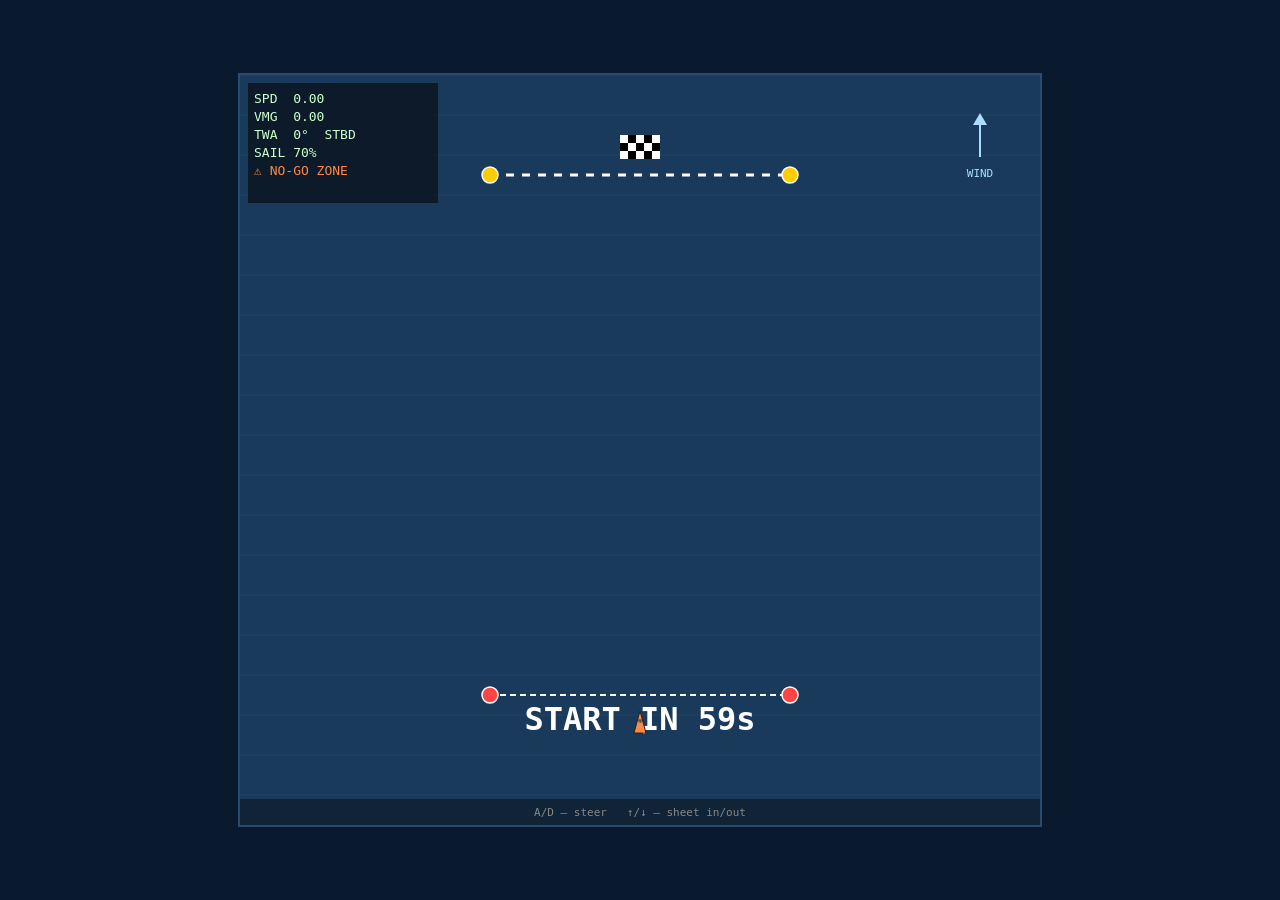
==== index.html @ 362bf12f "Initial playable sailing sim: physics, renderer, race state machine - DOM-free physics engine with s" ====
<!DOCTYPE html>
<html lang="en">
<head>
  <meta charset="UTF-8">
  <meta name="viewport" content="width=device-width, initial-scale=1.0">
  <title>Sailing Sim</title>
  <link rel="stylesheet" href="css/style.css">
</head>
<body>
  <canvas id="game" width="800" height="750"></canvas>

  <script type="module">
    import { getInitialState, step } from './js/physics.js';
    import { createControls } from './js/controls.js';
    import { createRenderer } from './js/renderer.js';
    import { createRaceState, updateRace } from './js/game.js';

    const canvas   = document.getElementById('game');
    const renderer = createRenderer(canvas);
    const controls = createControls();

    let boatState = getInitialState();
    let raceState = createRaceState();
    let lastTime  = null;

    function loop(timestamp) {
      if (!lastTime) lastTime = timestamp;
      const dt = Math.min((timestamp - lastTime) / 1000, 0.05); // cap at 50ms
      lastTime = timestamp;

      const ctrl = controls.sample(dt);
      boatState  = step(boatState, ctrl, dt);
      raceState  = updateRace(raceState, boatState, dt);

      renderer.draw(boatState, raceState);
      requestAnimationFrame(loop);
    }

    requestAnimationFrame(loop);
  </script>
</body>
</html>
---- css/style.css ----
*, *::before, *::after { box-sizing: border-box; margin: 0; padding: 0; }

body {
  background: #0a1a2e;
  display: flex;
  justify-content: center;
  align-items: center;
  min-height: 100vh;
  font-family: monospace;
}

canvas {
  display: block;
  border: 2px solid #2a4a6e;
  image-rendering: pixelated;
}
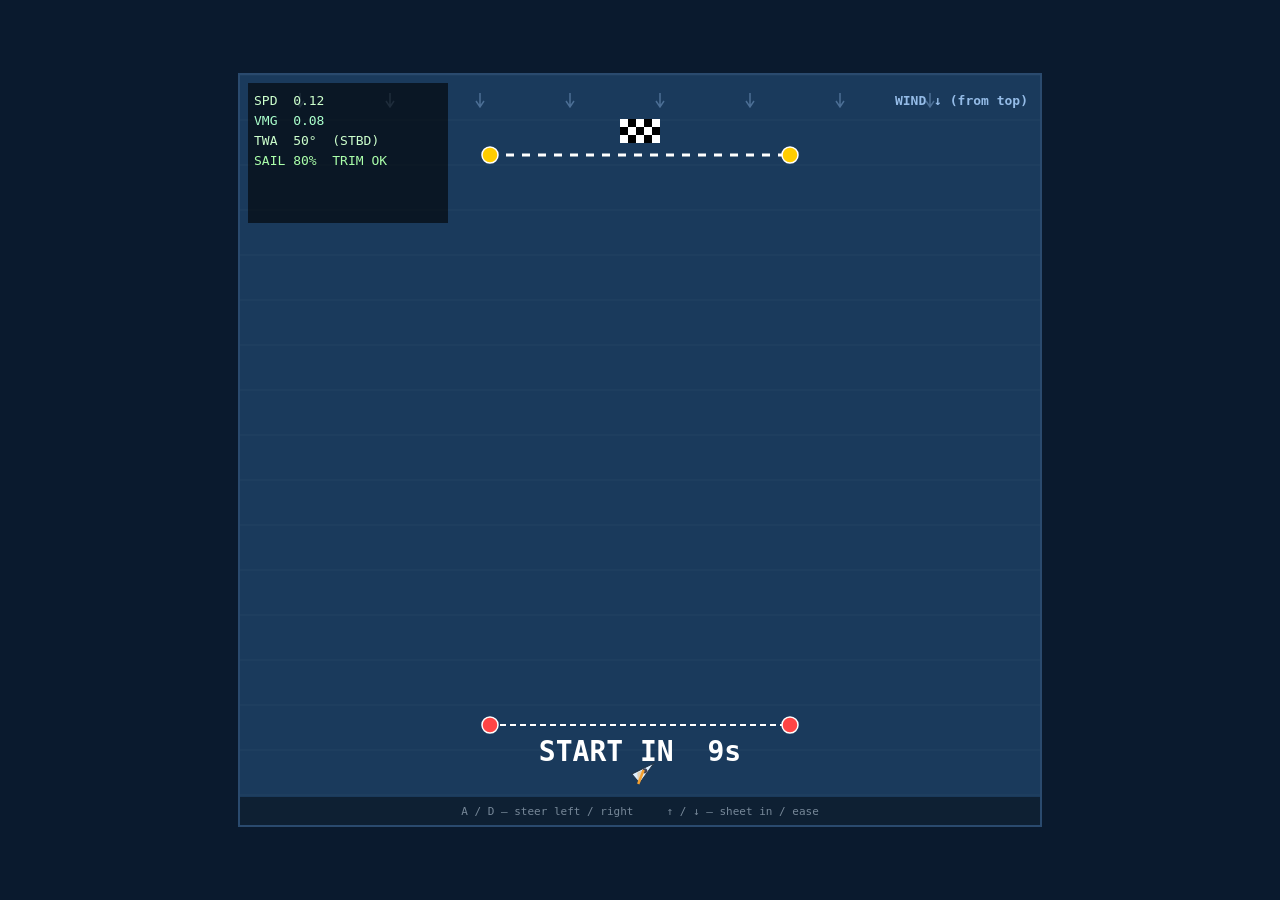
==== commit b477e7c2: "Fix three bugs preventing tacking and causing off-screen finishes rl/env.py - state space 90 to 486:" ====
--- a/index.html
+++ b/index.html
@@ -13,7 +13,7 @@
     import { getInitialState, step } from './js/physics.js';
     import { createControls } from './js/controls.js';
     import { createRenderer } from './js/renderer.js';
-    import { createRaceState, updateRace } from './js/game.js';
+    import { createRaceState, updateRace, CANVAS_W, CANVAS_H } from './js/game.js';
 
     const canvas   = document.getElementById('game');
     const renderer = createRenderer(canvas);
@@ -25,13 +25,23 @@
 
     function loop(timestamp) {
       if (!lastTime) lastTime = timestamp;
-      const dt = Math.min((timestamp - lastTime) / 1000, 0.05); // cap at 50ms
+      const dt = Math.min((timestamp - lastTime) / 1000, 0.05);
       lastTime = timestamp;
 
-      const ctrl = controls.sample(dt);
-      boatState  = step(boatState, ctrl, dt);
-      raceState  = updateRace(raceState, boatState, dt);
+      // Stop advancing physics once the race is finished
+      if (raceState.phase !== 'finished') {
+        const ctrl = controls.sample(dt);
+        boatState  = step(boatState, ctrl, dt);
 
+        // Clamp boat to canvas so it can't sail off-screen during play
+        boatState = {
+          ...boatState,
+          x: Math.max(0, Math.min(CANVAS_W, boatState.x)),
+          y: Math.max(0, Math.min(CANVAS_H, boatState.y)),
+        };
+      }
+
+      raceState = updateRace(raceState, boatState, dt);
       renderer.draw(boatState, raceState);
       requestAnimationFrame(loop);
     }
